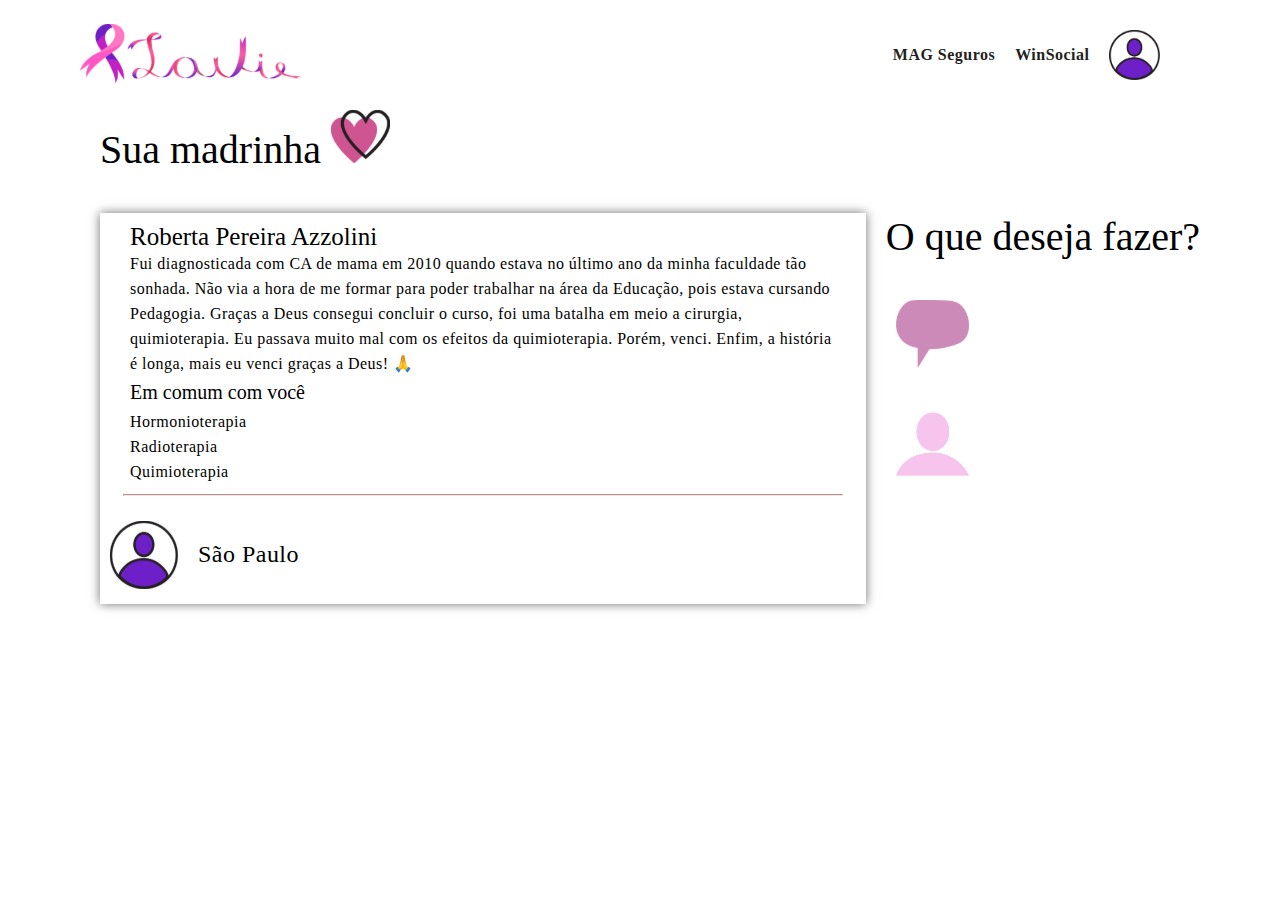
==== roberta.html @ 6e79be2f "Add files via upload" ====
<!DOCTYPE html>
<html lang="pt-br">
<head>
    <meta charset="UTF-8">
    <meta http-equiv="X-UA-Compatible" content="IE=edge">
    <meta name="viewport" content="width=device-width, initial-scale=1.0">
    <title>Madrinha</title>
    <link rel="shortcut icon" href="img/laço_1.svg" type="image/x-icon">
    <link rel="stylesheet" href="style.css">
    <link rel="stylesheet" href="marinete.css">
</head>
<body>
    <header id="header">
        <div>
            <a href="index.html"><img src="img/logo.svg" alt="Logo LiVie"></a>
        </div>
        <div id="lista-header">
            <ul>
                <a href=""><li>MAG Seguros</li></a>
                <a href=""><li>WinSocial</li></a>
               <a href=""><li><img src="img/Asset 11.svg" alt="Usuário"></li></a>
            </ul>
        </div>
    </header>
    <h1 class="madrinha">Sua madrinha <img src="img/Asset 1.svg" alt=""></h1>
    <section id="container">
        <div class="texto-card" >
            <h2>Roberta Pereira Azzolini</h2>
            <p>Fui diagnosticada com CA de mama em 2010 quando estava no último ano da  minha faculdade tão sonhada. Não via a hora de me formar para poder trabalhar na área da Educação, pois estava cursando Pedagogia. Graças a Deus consegui concluir o curso, foi uma batalha em meio a cirurgia, quimioterapia. Eu passava muito mal com os efeitos da quimioterapia. Porém, venci. Enfim, a história é longa, mais eu venci graças a Deus! 🙏 </p>
            <h3>Em comum com você</h3>
            <ul>
                <li>Hormonioterapia</li>
                <li>Radioterapia</li>
                <li>Quimioterapia </li>
            </ul>
            <hr>
            <div class="informacoes">
                <div class="info">
                    <img src="img/anonimo.svg" alt="Marinete">
                    <ul>
                        <li>São Paulo</li>
                        
                    </ul>
                </div>
            </div>
        </div>
    
        <div id="imagens">
            <h1>O que deseja fazer?</h1>
            <img src="img/Asset 2.svg" id="img01" alt="Chat" onmousemove="entrouMouse()" onmouseout="saiuMouse()">
            <p id="p01"></p>
            <img src="img/Asset 3.svg" id="img02" alt="Madrinha" onmousemove="entrouMouse01()" onmouseout="saiuMouse01()">
            <p id="p02"></p>
        </div>
    </section>
    <script src="script.js"></script>
    <br>
</html>
---- style.css ----
html,
body,
p,
ol,
ul,
li,
dl,
dt,
dd,
blockquote,
figure,
fieldset,
legend,
textarea,
pre,
iframe,
hr,
h1,
h2,
h3,
h4,
h5,
h6 {
  margin: 0;
  padding: 0;
}
a {
  text-decoration: none;
}
body {
  font-size: 10px;
}

h1,
h2,
h3,
h4,
h5,
h6 {
  font-size: 100%;
  font-weight: normal;
}

ul {
  list-style: none;
}

button,
input,
select {
  margin: 0;
}

html {
  box-sizing: border-box;
}

*,
*::before,
*::after {
  box-sizing: inherit;
}

img,
video {
  height: auto;
  max-width: 100%;
}

iframe {
  border: 0;
}

table {
  border-collapse: collapse;
  border-spacing: 0;
}

td,
th {
  padding: 0;
}
/** HEADER ======================= **/

#header {
  max-width: 1120px;
  margin: 0 auto;
  display: flex;
  justify-content: space-between;
  align-items: center;
  margin-top: 20px;
}
#lista-header ul {
  display: flex;
  align-items: center;
}
#lista-header ul li {
  color: #231f20;
  display: flex;
  align-items: center;
  padding: 10px;
  font-family: titillium Web;
  font-size: 1em;
  font-weight: bold;
}
#lista-header a:nth-child(1):hover::after {
  content: "";
  display: block;
  margin-left: 15px;
  width: 80%;
  height: 3px;
  background: #cc99ff;
}
#lista-header a:nth-child(2):hover::after {
  content: "";
  display: block;
  margin-left: 12px;
  width: 80%;
  height: 3px;
  background: #cc99ff;
}
/** intro =================== **/
#intro {
  margin: 50px 0;
  text-align: center;
}
#intro h1 {
  font-size: 6em;
  font-family: Pacifico;
  letter-spacing: 3px;
}
#intro p {
  font-family: titillium Web;
  font-size: 2em;
  font-weight: 400;
}
/** Card ================= **/
#cards {
  max-width: 1120px;
  display: flex;
  flex-wrap: wrap;
  margin: 0 auto;
  align-items: flex-start;
}
@media (max-width: 920px) {
  #cards {
    flex-wrap: wrap;
  }
}
.texto-card hr {
  margin: 20px auto;
  border-color: #ffdede;
}
.texto-card {
  flex: 1;
  margin: 20px 20px;
  box-shadow: 0 0 1em #707070;
}
@media (max-width: 920px) {
  .texto-card {
    margin: 20px;
  }
}
.texto-card p,
ul {
  font-size: 1.6em;
  font-family: titillium Web;
  line-height: 25px;
  margin: 0 30px;
  letter-spacing: 0.03em;
}
.texto-card h2 {
  margin-top: 10px;
  font-size: 2.5em;
  font-family: Pacifico;
  margin-left: 30px;
}
.texto-card h3 {
  font-size: 2em;
  margin: 5px 0;
  font-family: Pacifico;
  margin-left: 30px;
}
.texto-card hr {
  width: 450px;
}
.info {
  display: flex;
  align-items: center;
  margin: 15px 0 15px 10px;
}
.info ul {
  margin-left: 20px;
}
.informacoes a {
  font-family: Pacifico;
  font-size: 1.6em;
  max-width: 150px;
  background: #cc99ff;
  color: #fff;
  border-radius: 25px;
  padding: 5px 7px;
  margin-right: 10px;
  width: 100px;
  text-align: center;
}
.informacoes li:first-child {
  font-family: Pacifico;
  max-width: 200px;
  font-size: 1em;
}
.informacoes a:hover {
  background: #6d0dcc;
}
.informacoes {
  display: flex;
  justify-content: space-between;
  align-items: center;
}

/* MODAL =================== */
.modal-overlay,
.modal-overlay1,
.modal-overlay2 {
  width: 100%;
  height: 100%;
  background-color: rgba(178, 98, 178, 50%);
  position: fixed;
  top: 0;
  display: flex;
  align-items: center;
  justify-content: center;
  opacity: 0;
  visibility: hidden;
  font-family: titillium Web;
}
.modal-overlay.ativo,
.modal-overlay1.ativo,
.modal-overlay2.ativo {
  visibility: visible;
  opacity: 1;
}
.modal {
  background: #fff;
  padding: 2.4rem;
}
.modal-info h2 {
  font-size: 1.5rem;
  font-family: Pacifico;
}
.modal-info h3 {
  font-size: 1.3rem;
  font-family: Pacifico;
}
.modal-ul {
  display: flex;
  align-items: center;
  margin-bottom: 10px;
}
.modal-ul li:nth-child(1) {
  font-family: pacifico;
  font-size: 1.5em;
}
.modal-info li {
  margin-left: -30px;
}
.modal-info p {
  max-width: 450px;
  font-size: 1rem;
}
.btn {
  margin-top: 20px;
  text-align: center;
}
.btn {
  margin: 0 auto;
  font-family: Pacifico;
  font-size: 2em;
  max-width: 180px;
  background: #cc99ff;
  border-radius: 25px;
  padding: 10px 10px;
  display: flex;
}
.btn img {
  margin-left: 7px;
}
.btn a {
  margin-left: 9px;
  color: #fff;
}
.btn:hover {
  background: #6d0dcc;
}
.exit {
  text-align: right;
}
.exit img {
  cursor: pointer;
}
@media (max-width: 920px) {
  #intro h1 {
    font-family: "Pacifico", cursive;
  }
  .texto-card h2,
  .texto-card h3 {
    font-family: "Pacifico", cursive;
  }
}
#imagens p {
  font-size: 1.8em;
}
---- marinete.css ----
/* MARINETE =================== */
body {
  max-width: 1120px;
  margin: 0 auto;
}
#container {
  display: flex;
  align-items: flex-start;
}
.texto-card hr {
  width: 720px;
  margin: 10px auto;
}
.madrinha {
  font-size: 4em;
  margin: 20px 0 20px 20px;
  font-family: Pacifico;
}
#imagens h1 {
  font-size: 4em;
  margin: 20px 0 20px 0px;
  font-family: Pacifico;
}
.info ul li:first-child {
  font-size: 1.5em;
}

#imagens img {
  margin: 20px 10px;
}
@media (max-width: 1113px) {
  #container {
    flex-wrap: wrap;
  }
  .texto-card hr {
    width: 390px;
  }
}
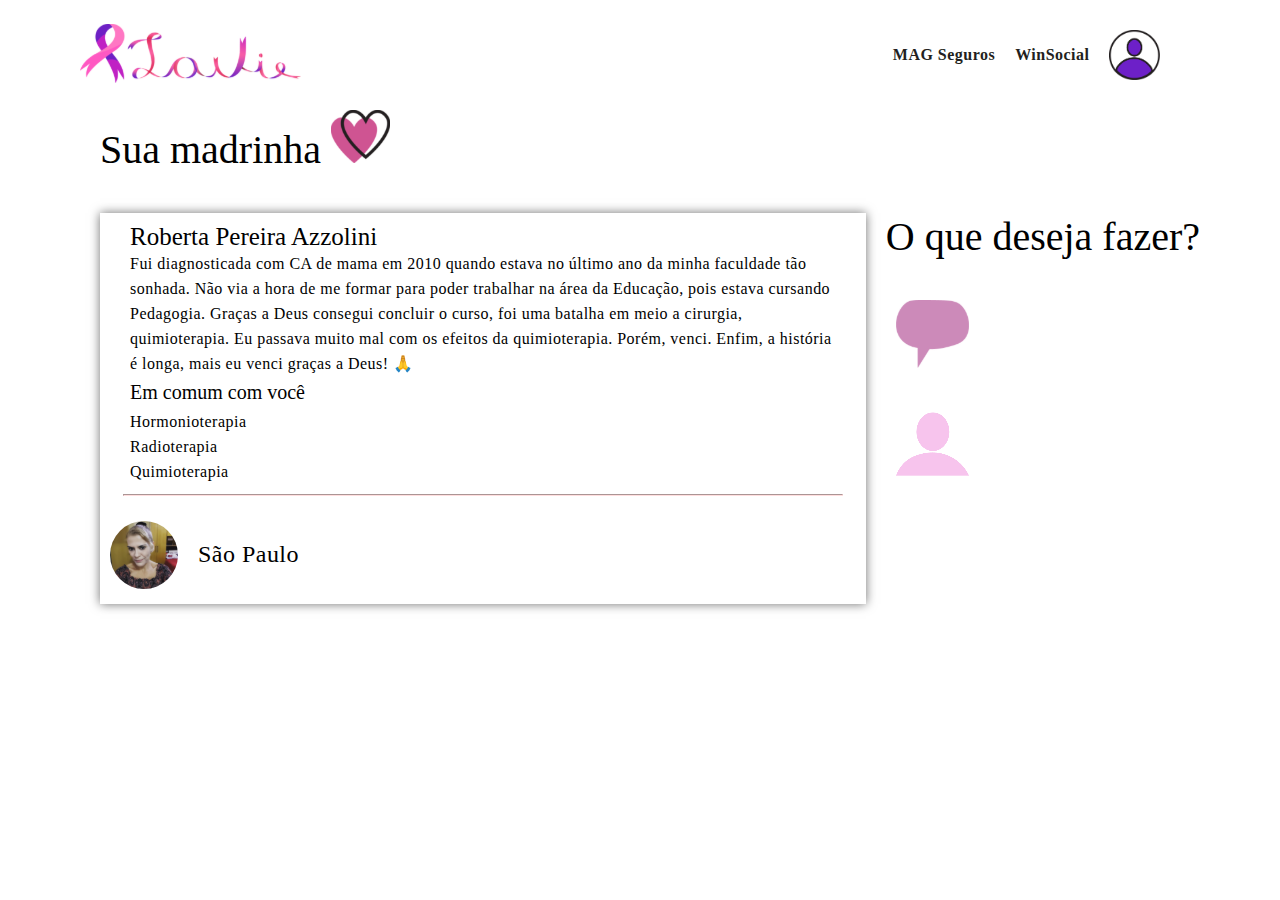
==== commit 33842fd1: "Update roberta.html" ====
--- a/roberta.html
+++ b/roberta.html
@@ -36,7 +36,7 @@
             <hr>
             <div class="informacoes">
                 <div class="info">
-                    <img src="img/anonimo.svg" alt="Marinete">
+                    <img src="img/roberta.svg" alt="Marinete">
                     <ul>
                         <li>São Paulo</li>
                         
@@ -55,4 +55,4 @@
     </section>
     <script src="script.js"></script>
     <br>
-</html>+</html>
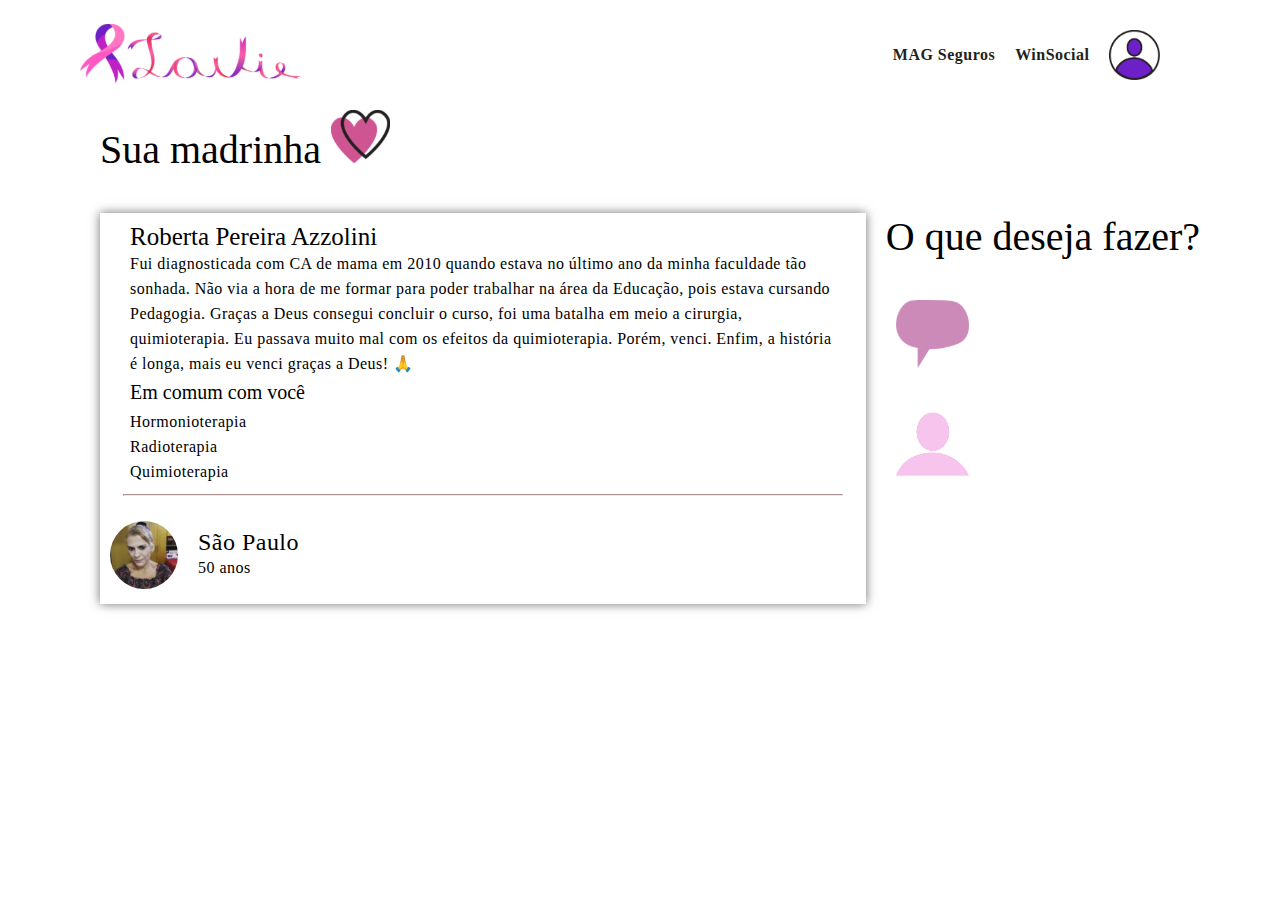
==== commit 111c1684: "Update roberta.html" ====
--- a/roberta.html
+++ b/roberta.html
@@ -39,7 +39,7 @@
                     <img src="img/roberta.svg" alt="Marinete">
                     <ul>
                         <li>São Paulo</li>
-                        
+                        <li>50 anos</li>
                     </ul>
                 </div>
             </div>
